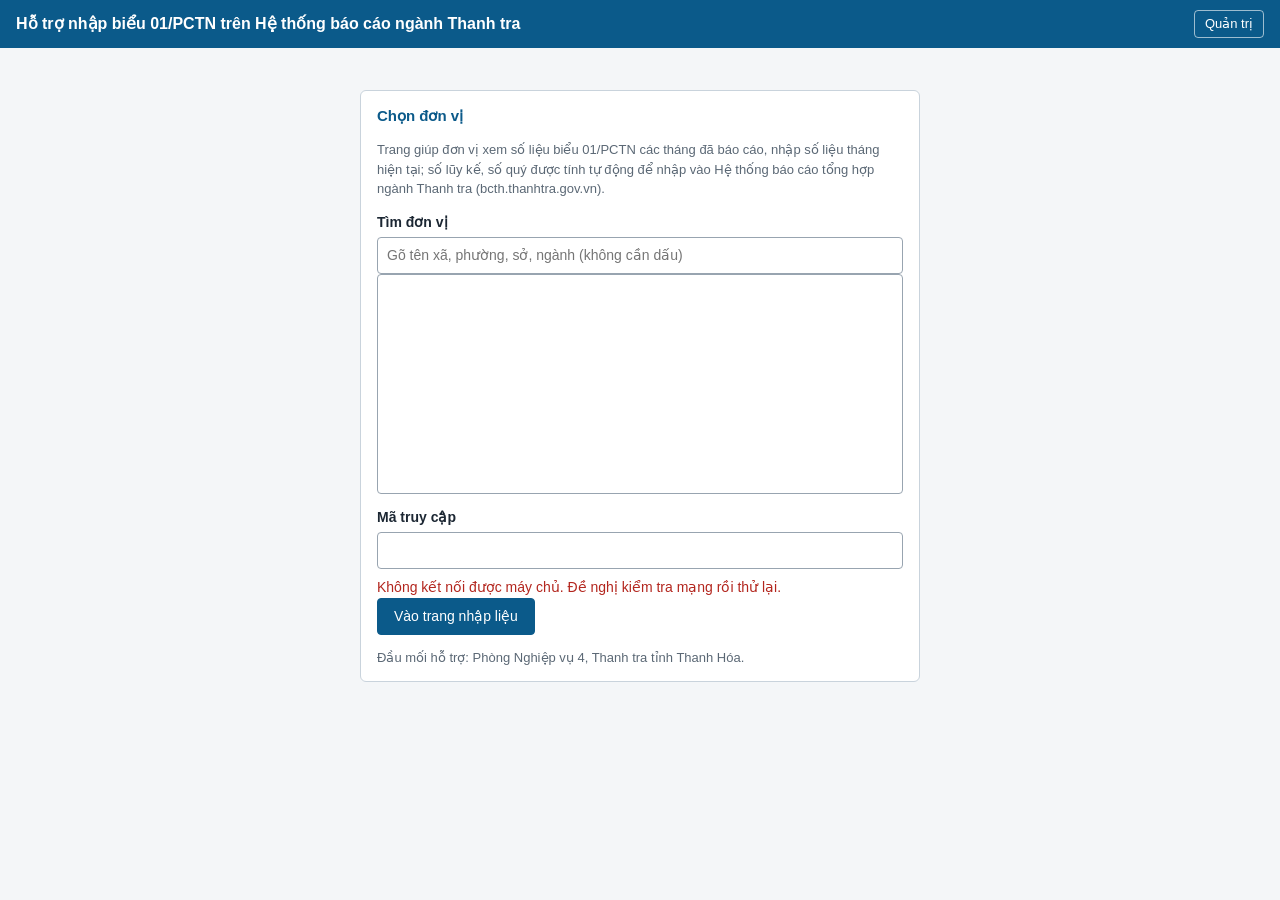
==== web/index.html @ 33c1fc50 "Xuất bản trang web 20/11/2026 21:40" ====
<!DOCTYPE html>
<html lang="vi">
<head>
<meta charset="utf-8">
<meta name="viewport" content="width=device-width, initial-scale=1">
<title>Hỗ trợ nhập biểu 01/PCTN – Thanh Hóa</title>
<link rel="stylesheet" href="assets/app.css">
</head>
<body>
<header class="dau">
  <h1>Hỗ trợ nhập biểu 01/PCTN trên Hệ thống báo cáo ngành Thanh tra</h1>
  <span class="dv" id="tenDV"></span>
  <button class="lk" id="nutThoat" hidden>Thoát</button>
  <a href="quan-tri.html" id="lkQT">Quản trị</a>
</header>
<main>
  <!-- Đăng nhập -->
  <section id="pDangNhap" class="the hep">
    <h2>Chọn đơn vị</h2>
    <p class="mo">Trang giúp đơn vị xem số liệu biểu 01/PCTN các tháng đã báo cáo, nhập số liệu tháng hiện tại; số lũy kế, số quý được tính tự động để nhập vào Hệ thống báo cáo tổng hợp ngành Thanh tra (bcth.thanhtra.gov.vn).</p>
    <label for="oTim">Tìm đơn vị</label>
    <input type="text" id="oTim" placeholder="Gõ tên xã, phường, sở, ngành (không cần dấu)" autocomplete="off">
    <select id="oDV" size="9" aria-label="Danh sách đơn vị"></select>
    <label for="oMa">Mã truy cập</label>
    <input type="password" id="oMa" autocomplete="off" inputmode="numeric">
    <div class="loi" id="loiDN"></div>
    <button class="nut" id="nutVao">Vào trang nhập liệu</button>
    <p class="mo" style="margin-bottom:0">Đầu mối hỗ trợ: Phòng Nghiệp vụ 4, Thanh tra tỉnh Thanh Hóa.</p>
  </section>

  <!-- Nhập liệu -->
  <section id="pNhap" hidden>
    <div class="the">
      <h2 id="tdKy"></h2>
      <div id="moTaKy"></div>
      <div id="hopCanhBao"></div>
    </div>
    <div class="thanh">
      <button class="nut" id="nutLuu">Lưu</button>
      <label>Người nhập <input type="text" id="oNguoi" maxlength="80" placeholder="Họ tên (không bắt buộc)"></label>
      <label><input type="checkbox" id="ckLS" checked> Hiện số các tháng trước</label>
      <span id="nutXuat"></span>
      <span class="trang-thai" id="trangThai"></span>
    </div>
    <div class="khung-bang" id="khungBang"><table class="bieu" id="bang"></table></div>
    <div class="the" style="margin-top:12px">
      <h2>Kết quả kiểm tra logic</h2>
      <div id="ketQuaKT" class="mo">Chưa có số liệu để kiểm tra.</div>
    </div>
    <div class="the">
      <h2>Cách dùng</h2>
      <ol style="margin:0;padding-left:20px">
        <li>Nhập số phát sinh <b>trong tháng</b> vào cột màu vàng; bấm <b>Lưu</b> (có thể nhập làm nhiều lần, lần sau đăng nhập sẽ thấy số đã lưu).</li>
        <li>Cột màu xanh là số lũy kế (và số quý, 6 tháng, 9 tháng, năm ở tháng cuối quý) do trang tự tính từ số đã gửi trên bcth cộng với số tháng này.</li>
        <li>Trên bcth, lập từng báo cáo biểu 01/PCTN của kỳ và nhập theo đúng cột tương ứng; hoặc bấm <b>Tải tệp</b> rồi dùng nút <b>Import số liệu</b> của bcth để nạp tệp.</li>
        <li>Số các tháng trước lấy từ báo cáo đơn vị đã gửi trên bcth. Nếu số đó chưa đúng, đề nghị điều chỉnh trên bcth; trang sẽ cập nhật ở lần đồng bộ sau.</li>
      </ol>
    </div>
  </section>
</main>
<script src="assets/config.js"></script>
<script src="../gas/01_ChiTieu.js"></script>
<script src="../gas/02_TinhToan.js"></script>
<script src="../gas/03_QuyTac.js"></script>
<script src="assets/common.js"></script>
<script src="assets/xlsx.js"></script>
<script src="assets/app.js"></script>
</body>
</html>
---- web/assets/app.css ----
:root { --xanh: #0b5a8a; --xanh-nhat: #e8f1f8; --vien: #c9d3dc; --chu: #1c2733; --mo: #5b6875; --do: #b3261e; --cam: #9a5b00; --nen: #f4f6f8; --luc: #0b6b4f; }
* { box-sizing: border-box; }
html, body { margin: 0; }
body { font: 14px/1.5 Arial, "Helvetica Neue", sans-serif; color: var(--chu); background: var(--nen); }
header.dau { background: var(--xanh); color: #fff; padding: 10px 16px; display: flex; flex-wrap: wrap; gap: 6px 16px; align-items: center; }
header.dau h1 { font-size: 16px; margin: 0; flex: 1 1 320px; font-weight: bold; }
header.dau .dv { font-size: 13px; opacity: .95; }
header.dau a, header.dau button.lk { color: #fff; background: none; border: 1px solid rgba(255,255,255,.6); border-radius: 4px; padding: 3px 10px; font: inherit; font-size: 13px; cursor: pointer; text-decoration: none; }
main { max-width: 1500px; margin: 0 auto; padding: 14px 16px 60px; }
.the { background: #fff; border: 1px solid var(--vien); border-radius: 6px; padding: 14px 16px; margin-bottom: 12px; }
.the h2 { font-size: 15px; margin: 0 0 8px; color: var(--xanh); }
.hep { max-width: 560px; margin: 28px auto; }
label { display: block; font-weight: bold; margin: 10px 0 4px; }
input[type=text], input[type=password], input[type=month], select { font: inherit; padding: 7px 9px; border: 1px solid #98a4b0; border-radius: 4px; width: 100%; background: #fff; color: var(--chu); }
select[size] { padding: 2px; height: 220px; }
button.nut { font: inherit; padding: 7px 16px; border-radius: 4px; border: 1px solid var(--xanh); background: var(--xanh); color: #fff; cursor: pointer; }
button.nut.phu { background: #fff; color: var(--xanh); }
button.nut:disabled { opacity: .55; cursor: default; }
.loi { color: var(--do); margin-top: 8px; min-height: 20px; }
.mo { color: var(--mo); font-size: 13px; }
.canh-bao { border-left: 4px solid #d98b00; background: #fff8e6; padding: 8px 12px; margin: 8px 0 0; border-radius: 0 4px 4px 0; }
.canh-bao ul { margin: 4px 0 0; padding-left: 20px; }
.thanh { display: flex; flex-wrap: wrap; gap: 8px 12px; align-items: center; position: sticky; top: 0; z-index: 5; background: #fff; border: 1px solid var(--vien); border-radius: 6px; padding: 8px 12px; margin-bottom: 8px; }
.thanh .trang-thai { margin-left: auto; font-size: 13px; color: var(--mo); }
.thanh .trang-thai.chua { color: var(--cam); font-weight: bold; }
.thanh label { display: inline-flex; gap: 5px; align-items: center; margin: 0; font-weight: normal; }
.thanh input[type=text] { width: 190px; padding: 5px 8px; }
.khung-bang { overflow-x: auto; background: #fff; border: 1px solid var(--vien); border-radius: 6px; }
table.bieu { border-collapse: collapse; width: 100%; font-size: 13px; }
table.bieu th, table.bieu td { border: 1px solid #d5dce3; padding: 4px 7px; vertical-align: top; }
table.bieu thead th { background: var(--xanh-nhat); position: sticky; top: 0; text-align: center; font-size: 12.5px; z-index: 2; }
table.bieu thead th small { display: block; font-weight: normal; color: var(--mo); }
table.bieu td.so, table.bieu th.so { text-align: right; white-space: nowrap; font-variant-numeric: tabular-nums; }
table.bieu td.stt { text-align: center; white-space: nowrap; color: var(--mo); }
table.bieu td.dvt { white-space: nowrap; color: var(--mo); }
table.bieu tr.nhom td { background: #f1f4f7; font-weight: bold; }
table.bieu td.ls { color: var(--mo); background: #fafbfc; }
table.bieu td.goc { background: #f3f6fa; }
table.bieu td.tinh { background: #eef7f2; font-weight: bold; }
table.bieu td.nhap { padding: 2px 3px; background: #fffdf2; min-width: 96px; }
table.bieu td.nhap input { width: 100%; text-align: right; font: inherit; padding: 4px 6px; border: 1px solid #98a4b0; border-radius: 3px; }
table.bieu td.nhap input.sai { border-color: var(--do); background: #fdeceb; }
table.bieu tr.co-loi td.ten { box-shadow: inset 3px 0 0 var(--do); }
table.bieu tr.co-xem td.ten { box-shadow: inset 3px 0 0 #d98b00; }
table.bieu .ghi { display: block; font-size: 12px; margin-top: 2px; }
table.bieu .ghi.SAI { color: var(--do); } table.bieu .ghi.XEM, table.bieu .ghi.GOC { color: var(--cam); }
.an-ls .ls { display: none; }
.nhan { display: inline-block; font-size: 11.5px; padding: 0 6px; border-radius: 9px; border: 1px solid currentColor; margin-right: 4px; }
.nhan.SAI { color: var(--do); } .nhan.XEM { color: var(--cam); }
ul.kt { margin: 4px 0; padding-left: 20px; } ul.kt li { margin: 2px 0; }
table.don { border-collapse: collapse; } table.don th, table.don td { border: 1px solid #d5dce3; padding: 4px 10px; text-align: center; } table.don th { background: var(--xanh-nhat); }
textarea.ma { width: 100%; height: 86px; font: 12px/1.4 Consolas, monospace; }
a.dau-trang { display: inline-block; padding: 6px 14px; background: var(--luc); color: #fff; border-radius: 4px; text-decoration: none; font-weight: bold; cursor: grab; }
@media (max-width: 700px) { main { padding: 10px 8px 60px; } table.bieu { font-size: 12px; } .thanh { position: static; } }
@media print { .thanh, header.dau a, header.dau button { display: none; } body { background: #fff; } }
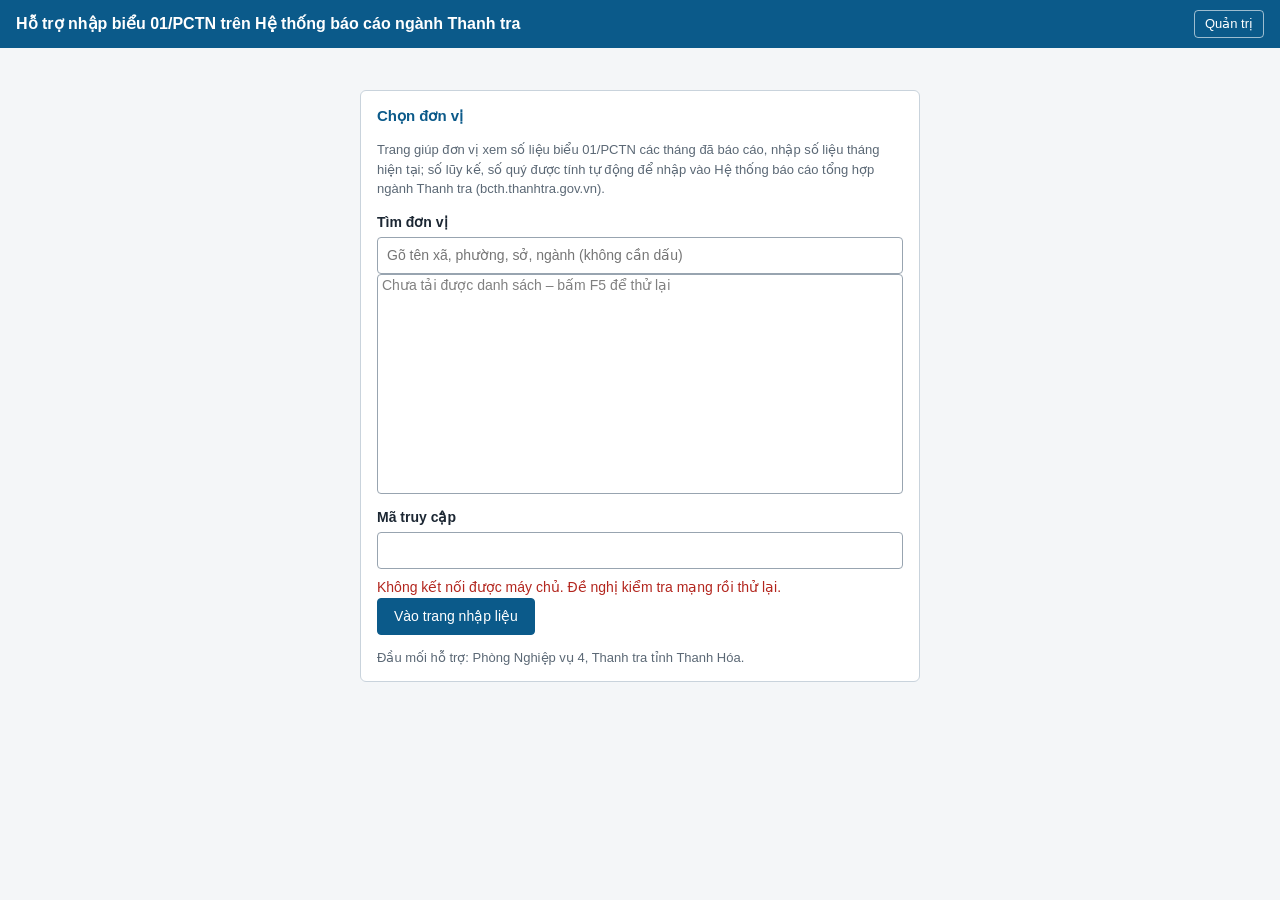
==== commit 91a750ba: "Xuất bản trang web 20/11/2026 21:54" ====
--- a/web/index.html
+++ b/web/index.html
@@ -4,7 +4,7 @@
 <meta charset="utf-8">
 <meta name="viewport" content="width=device-width, initial-scale=1">
 <title>Hỗ trợ nhập biểu 01/PCTN – Thanh Hóa</title>
-<link rel="stylesheet" href="assets/app.css">
+<link rel="stylesheet" href="assets/app.css?v=20261120215422">
 </head>
 <body>
 <header class="dau">
@@ -20,7 +20,7 @@
     <p class="mo">Trang giúp đơn vị xem số liệu biểu 01/PCTN các tháng đã báo cáo, nhập số liệu tháng hiện tại; số lũy kế, số quý được tính tự động để nhập vào Hệ thống báo cáo tổng hợp ngành Thanh tra (bcth.thanhtra.gov.vn).</p>
     <label for="oTim">Tìm đơn vị</label>
     <input type="text" id="oTim" placeholder="Gõ tên xã, phường, sở, ngành (không cần dấu)" autocomplete="off">
-    <select id="oDV" size="9" aria-label="Danh sách đơn vị"></select>
+    <select id="oDV" size="9" aria-label="Danh sách đơn vị"><option disabled>Đang tải danh sách đơn vị…</option></select>
     <label for="oMa">Mã truy cập</label>
     <input type="password" id="oMa" autocomplete="off" inputmode="numeric">
     <div class="loi" id="loiDN"></div>
@@ -37,7 +37,6 @@
     </div>
     <div class="thanh">
       <button class="nut" id="nutLuu">Lưu</button>
-      <label>Người nhập <input type="text" id="oNguoi" maxlength="80" placeholder="Họ tên (không bắt buộc)"></label>
       <label><input type="checkbox" id="ckLS" checked> Hiện số các tháng trước</label>
       <span id="nutXuat"></span>
       <span class="trang-thai" id="trangThai"></span>
@@ -58,12 +57,12 @@
     </div>
   </section>
 </main>
-<script src="assets/config.js"></script>
-<script src="../gas/01_ChiTieu.js"></script>
-<script src="../gas/02_TinhToan.js"></script>
-<script src="../gas/03_QuyTac.js"></script>
-<script src="assets/common.js"></script>
-<script src="assets/xlsx.js"></script>
-<script src="assets/app.js"></script>
+<script src="assets/config.js?v=20261120215422"></script>
+<script src="../gas/01_ChiTieu.js?v=20261120215422"></script>
+<script src="../gas/02_TinhToan.js?v=20261120215422"></script>
+<script src="../gas/03_QuyTac.js?v=20261120215422"></script>
+<script src="assets/common.js?v=20261120215422"></script>
+<script src="assets/xlsx.js?v=20261120215422"></script>
+<script src="assets/app.js?v=20261120215422"></script>
 </body>
 </html>
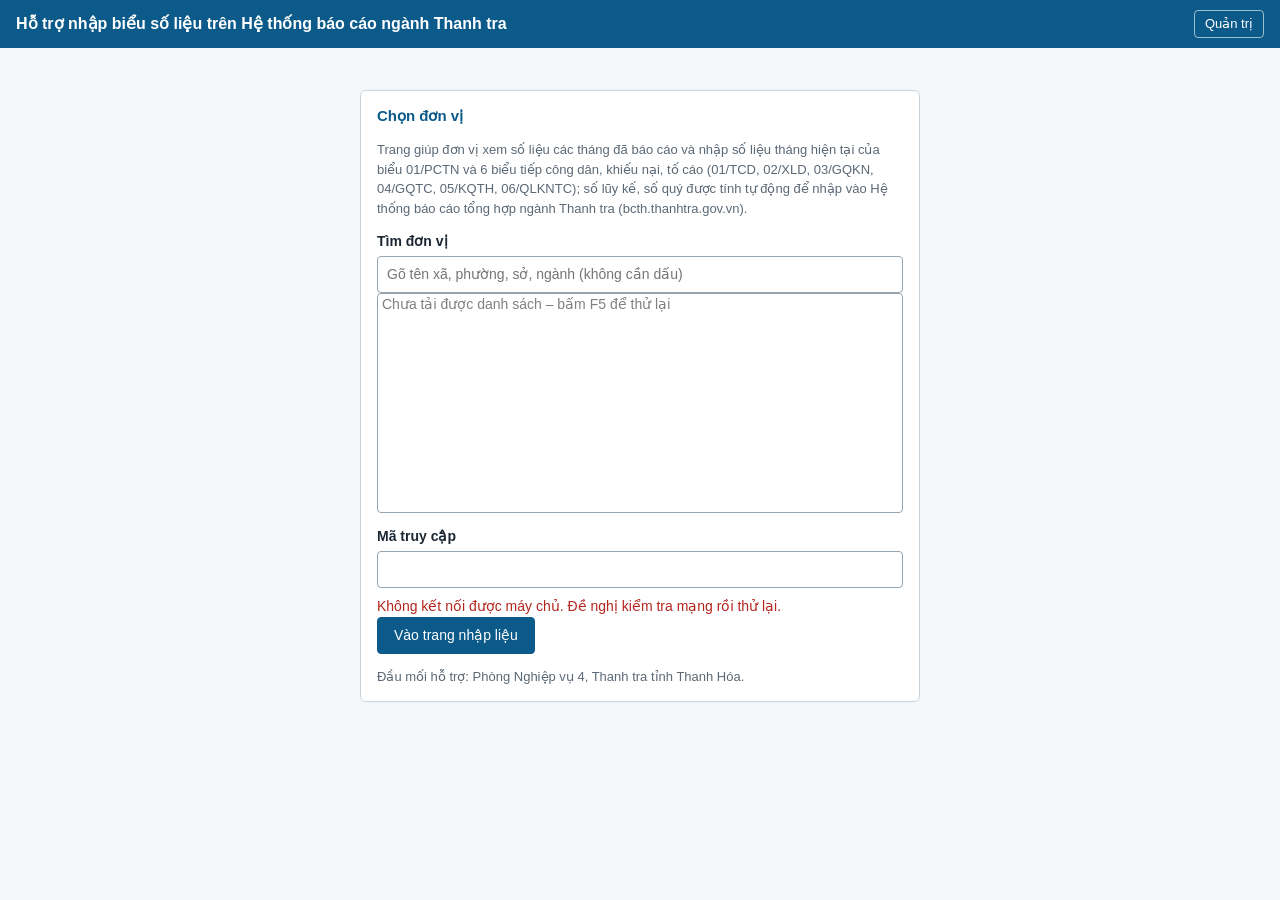
==== commit 04e6e5f5: "Xuất bản trang web 20/11/2026 22:30" ====
--- a/web/index.html
+++ b/web/index.html
@@ -3,12 +3,12 @@
 <head>
 <meta charset="utf-8">
 <meta name="viewport" content="width=device-width, initial-scale=1">
-<title>Hỗ trợ nhập biểu 01/PCTN – Thanh Hóa</title>
-<link rel="stylesheet" href="assets/app.css?v=20261120215422">
+<title>Hỗ trợ nhập biểu báo cáo – Thanh Hóa</title>
+<link rel="stylesheet" href="assets/app.css?v=20261120223037">
 </head>
 <body>
 <header class="dau">
-  <h1>Hỗ trợ nhập biểu 01/PCTN trên Hệ thống báo cáo ngành Thanh tra</h1>
+  <h1>Hỗ trợ nhập biểu số liệu trên Hệ thống báo cáo ngành Thanh tra</h1>
   <span class="dv" id="tenDV"></span>
   <button class="lk" id="nutThoat" hidden>Thoát</button>
   <a href="quan-tri.html" id="lkQT">Quản trị</a>
@@ -17,7 +17,7 @@
   <!-- Đăng nhập -->
   <section id="pDangNhap" class="the hep">
     <h2>Chọn đơn vị</h2>
-    <p class="mo">Trang giúp đơn vị xem số liệu biểu 01/PCTN các tháng đã báo cáo, nhập số liệu tháng hiện tại; số lũy kế, số quý được tính tự động để nhập vào Hệ thống báo cáo tổng hợp ngành Thanh tra (bcth.thanhtra.gov.vn).</p>
+    <p class="mo">Trang giúp đơn vị xem số liệu các tháng đã báo cáo và nhập số liệu tháng hiện tại của biểu 01/PCTN và 6 biểu tiếp công dân, khiếu nại, tố cáo (01/TCD, 02/XLD, 03/GQKN, 04/GQTC, 05/KQTH, 06/QLKNTC); số lũy kế, số quý được tính tự động để nhập vào Hệ thống báo cáo tổng hợp ngành Thanh tra (bcth.thanhtra.gov.vn).</p>
     <label for="oTim">Tìm đơn vị</label>
     <input type="text" id="oTim" placeholder="Gõ tên xã, phường, sở, ngành (không cần dấu)" autocomplete="off">
     <select id="oDV" size="9" aria-label="Danh sách đơn vị"><option disabled>Đang tải danh sách đơn vị…</option></select>
@@ -35,34 +35,43 @@
       <div id="moTaKy"></div>
       <div id="hopCanhBao"></div>
     </div>
+    <div class="tabs" id="tabBieu" role="tablist"></div>
     <div class="thanh">
       <button class="nut" id="nutLuu">Lưu</button>
       <label><input type="checkbox" id="ckLS" checked> Hiện số các tháng trước</label>
       <span id="nutXuat"></span>
       <span class="trang-thai" id="trangThai"></span>
     </div>
+    <div class="the bieu-dau"><b id="tenBieu"></b> <span id="moTaBieu" class="mo"></span><div id="canhBaoBieu"></div></div>
     <div class="khung-bang" id="khungBang"><table class="bieu" id="bang"></table></div>
+    <div class="thanh-phu" id="thanhPhu">
+      <button class="nut phu nho" id="nutDien0">Điền 0 vào ô trống của biểu này</button>
+      <button class="nut phu nho" id="nutXoaBieu">Xóa số tháng này của biểu này</button>
+    </div>
+    <div class="the" id="hopGhiChu" hidden><h2>Ghi chú cách tính của biểu</h2><ul class="kt" id="ghiChuBieu"></ul></div>
     <div class="the" style="margin-top:12px">
-      <h2>Kết quả kiểm tra logic</h2>
+      <h2>Kết quả kiểm tra logic (các biểu đã nhập)</h2>
       <div id="ketQuaKT" class="mo">Chưa có số liệu để kiểm tra.</div>
     </div>
     <div class="the">
       <h2>Cách dùng</h2>
       <ol style="margin:0;padding-left:20px">
-        <li>Nhập số phát sinh <b>trong tháng</b> vào cột màu vàng; bấm <b>Lưu</b> (có thể nhập làm nhiều lần, lần sau đăng nhập sẽ thấy số đã lưu).</li>
-        <li>Cột màu xanh là số lũy kế (và số quý, 6 tháng, 9 tháng, năm ở tháng cuối quý) do trang tự tính từ số đã gửi trên bcth cộng với số tháng này.</li>
-        <li>Trên bcth, lập từng báo cáo biểu 01/PCTN của kỳ và nhập theo đúng cột tương ứng; hoặc bấm <b>Tải tệp</b> rồi dùng nút <b>Import số liệu</b> của bcth để nạp tệp.</li>
+        <li>Chọn biểu ở hàng thẻ phía trên. Nhập số phát sinh <b>trong tháng</b> vào các ô màu vàng; bấm <b>Lưu</b> (có thể nhập làm nhiều lần, lần sau đăng nhập sẽ thấy số đã lưu).</li>
+        <li>Ô màu xanh là số do trang tự tính: cột tổng theo công thức của biểu, số lũy kế (và số quý, 6 tháng, 9 tháng, năm ở tháng cuối quý) tính từ số đã gửi trên bcth cộng với số tháng này.</li>
+        <li>Trên bcth, lập từng báo cáo của kỳ và nhập theo đúng dòng/cột tương ứng; hoặc bấm <b>Tải tệp</b> rồi dùng nút <b>Import số liệu</b> của bcth để nạp tệp.</li>
         <li>Số các tháng trước lấy từ báo cáo đơn vị đã gửi trên bcth. Nếu số đó chưa đúng, đề nghị điều chỉnh trên bcth; trang sẽ cập nhật ở lần đồng bộ sau.</li>
       </ol>
     </div>
   </section>
 </main>
-<script src="assets/config.js?v=20261120215422"></script>
-<script src="../gas/01_ChiTieu.js?v=20261120215422"></script>
-<script src="../gas/02_TinhToan.js?v=20261120215422"></script>
-<script src="../gas/03_QuyTac.js?v=20261120215422"></script>
-<script src="assets/common.js?v=20261120215422"></script>
-<script src="assets/xlsx.js?v=20261120215422"></script>
-<script src="assets/app.js?v=20261120215422"></script>
+<script src="assets/config.js?v=20261120223037"></script>
+<script src="../gas/01_ChiTieu.js?v=20261120223037"></script>
+<script src="../gas/02_TinhToan.js?v=20261120223037"></script>
+<script src="../gas/03_QuyTac.js?v=20261120223037"></script>
+<script src="../gas/04_DanhMucKNTC.js?v=20261120223037"></script>
+<script src="../gas/05_Bieu.js?v=20261120223037"></script>
+<script src="assets/common.js?v=20261120223037"></script>
+<script src="assets/xlsx.js?v=20261120223037"></script>
+<script src="assets/app.js?v=20261120223037"></script>
 </body>
 </html>
--- a/web/assets/app.css
+++ b/web/assets/app.css
@@ -53,3 +53,30 @@
 a.dau-trang { display: inline-block; padding: 6px 14px; background: var(--luc); color: #fff; border-radius: 4px; text-decoration: none; font-weight: bold; cursor: grab; }
 @media (max-width: 700px) { main { padding: 10px 8px 60px; } table.bieu { font-size: 12px; } .thanh { position: static; } }
 @media print { .thanh, header.dau a, header.dau button { display: none; } body { background: #fff; } }
+
+/* Thẻ chọn biểu và bảng ngang (6 biểu tiếp công dân, khiếu nại, tố cáo) */
+.tabs { display: flex; flex-wrap: wrap; gap: 4px; margin: 0 0 8px; }
+.tabs button { font: inherit; padding: 7px 14px; border: 1px solid var(--vien); border-bottom-width: 3px; background: #fff; color: var(--chu); border-radius: 6px 6px 0 0; cursor: pointer; }
+.tabs button.chon { border-color: var(--xanh); background: var(--xanh); color: #fff; font-weight: bold; }
+.tabs button .dem { display: inline-block; min-width: 18px; padding: 0 5px; margin-left: 6px; border-radius: 9px; font-size: 11.5px; background: var(--do); color: #fff; }
+.tabs button .co { display: inline-block; width: 7px; height: 7px; margin-left: 6px; border-radius: 50%; background: var(--luc); vertical-align: middle; }
+.tabs button.chon .co { background: #fff; }
+.bieu-dau { padding: 8px 12px; margin-bottom: 8px; }
+.thanh-phu { margin: 8px 0 12px; display: flex; gap: 8px; flex-wrap: wrap; }
+button.nut.nho { padding: 4px 10px; font-size: 13px; }
+table.ngang th, table.ngang td { text-align: center; vertical-align: middle; }
+table.ngang thead th { position: static; font-weight: bold; min-width: 76px; }
+table.ngang thead tr.ms th { font-weight: normal; background: #f3f6fa; font-size: 12px; }
+table.ngang thead tr.ms th small { color: var(--xanh); }
+table.ngang th.ky, table.ngang td.ky { position: sticky; left: 0; z-index: 3; background: #fff; text-align: left; min-width: 150px; max-width: 190px; white-space: normal; box-shadow: inset -1px 0 0 #b8c3cd; }
+table.ngang thead th.ky { background: var(--xanh-nhat); }
+table.ngang td.ky small { display: block; color: var(--mo); font-weight: normal; }
+table.ngang td.so { text-align: right; }
+table.ngang tr.h-nhap td.ky { background: #fffdf2; font-weight: bold; }
+table.ngang tr.h-tinh td.ky { background: #eef7f2; font-weight: bold; }
+table.ngang td.nhap { min-width: 70px; }
+table.ngang td.nhap input { padding: 4px 4px; }
+table.ngang td.nhap input.tay { background: #f3fbf6; border-style: dashed; }
+table.bieu td.o-sai { box-shadow: inset 0 -3px 0 var(--do); }
+table.bieu td.o-xem { box-shadow: inset 0 -3px 0 #d98b00; }
+table.bieu td.goc.ngo { color: var(--cam); font-weight: bold; }
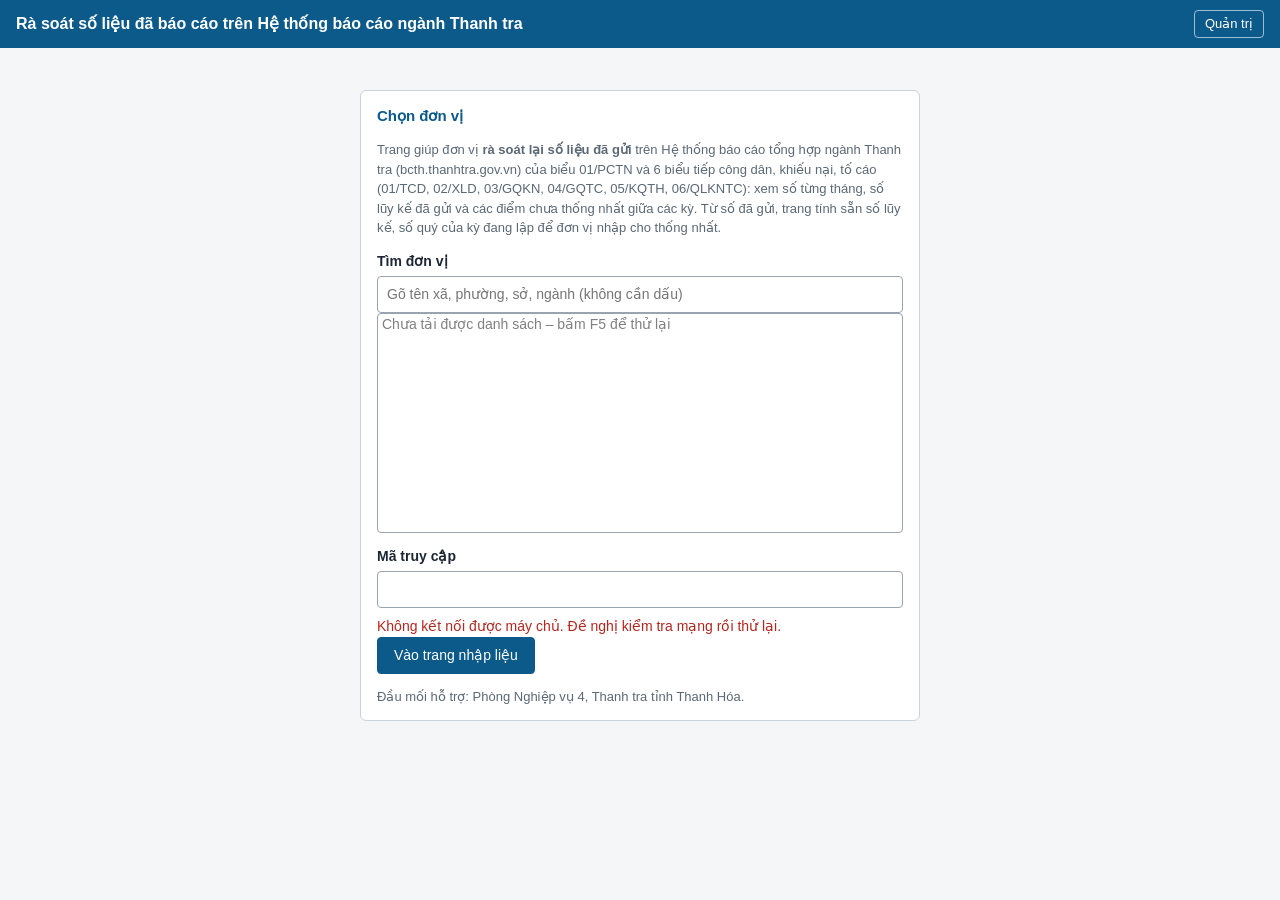
==== commit 6e8e56d5: "Xuất bản trang web 21/11/2026 09:53" ====
--- a/web/index.html
+++ b/web/index.html
@@ -3,12 +3,12 @@
 <head>
 <meta charset="utf-8">
 <meta name="viewport" content="width=device-width, initial-scale=1">
-<title>Hỗ trợ nhập biểu báo cáo – Thanh Hóa</title>
-<link rel="stylesheet" href="assets/app.css?v=20261120223037">
+<title>Rà soát số liệu báo cáo trên bcth – Thanh Hóa</title>
+<link rel="stylesheet" href="assets/app.css?v=20261121095342">
 </head>
 <body>
 <header class="dau">
-  <h1>Hỗ trợ nhập biểu số liệu trên Hệ thống báo cáo ngành Thanh tra</h1>
+  <h1>Rà soát số liệu đã báo cáo trên Hệ thống báo cáo ngành Thanh tra</h1>
   <span class="dv" id="tenDV"></span>
   <button class="lk" id="nutThoat" hidden>Thoát</button>
   <a href="quan-tri.html" id="lkQT">Quản trị</a>
@@ -17,7 +17,7 @@
   <!-- Đăng nhập -->
   <section id="pDangNhap" class="the hep">
     <h2>Chọn đơn vị</h2>
-    <p class="mo">Trang giúp đơn vị xem số liệu các tháng đã báo cáo và nhập số liệu tháng hiện tại của biểu 01/PCTN và 6 biểu tiếp công dân, khiếu nại, tố cáo (01/TCD, 02/XLD, 03/GQKN, 04/GQTC, 05/KQTH, 06/QLKNTC); số lũy kế, số quý được tính tự động để nhập vào Hệ thống báo cáo tổng hợp ngành Thanh tra (bcth.thanhtra.gov.vn).</p>
+    <p class="mo">Trang giúp đơn vị <b>rà soát lại số liệu đã gửi</b> trên Hệ thống báo cáo tổng hợp ngành Thanh tra (bcth.thanhtra.gov.vn) của biểu 01/PCTN và 6 biểu tiếp công dân, khiếu nại, tố cáo (01/TCD, 02/XLD, 03/GQKN, 04/GQTC, 05/KQTH, 06/QLKNTC): xem số từng tháng, số lũy kế đã gửi và các điểm chưa thống nhất giữa các kỳ. Từ số đã gửi, trang tính sẵn số lũy kế, số quý của kỳ đang lập để đơn vị nhập cho thống nhất.</p>
     <label for="oTim">Tìm đơn vị</label>
     <input type="text" id="oTim" placeholder="Gõ tên xã, phường, sở, ngành (không cần dấu)" autocomplete="off">
     <select id="oDV" size="9" aria-label="Danh sách đơn vị"><option disabled>Đang tải danh sách đơn vị…</option></select>
@@ -36,13 +36,15 @@
       <div id="hopCanhBao"></div>
     </div>
     <div class="tabs" id="tabBieu" role="tablist"></div>
+    <div class="the bieu-dau"><b id="tenBieu"></b> <span id="moTaBieu" class="mo"></span><div id="canhBaoBieu"></div></div>
+    <div class="the" id="hopRaSoat"><h2>1. Rà soát số liệu đã gửi trên bcth</h2><div id="raSoatDaGui" class="mo"></div></div>
+    <h2 class="muc">2. Số liệu đã gửi và số của kỳ đang lập</h2>
     <div class="thanh">
       <button class="nut" id="nutLuu">Lưu</button>
       <label><input type="checkbox" id="ckLS" checked> Hiện số các tháng trước</label>
       <span id="nutXuat"></span>
       <span class="trang-thai" id="trangThai"></span>
     </div>
-    <div class="the bieu-dau"><b id="tenBieu"></b> <span id="moTaBieu" class="mo"></span><div id="canhBaoBieu"></div></div>
     <div class="khung-bang" id="khungBang"><table class="bieu" id="bang"></table></div>
     <div class="thanh-phu" id="thanhPhu">
       <button class="nut phu nho" id="nutDien0">Điền 0 vào ô trống của biểu này</button>
@@ -50,28 +52,29 @@
     </div>
     <div class="the" id="hopGhiChu" hidden><h2>Ghi chú cách tính của biểu</h2><ul class="kt" id="ghiChuBieu"></ul></div>
     <div class="the" style="margin-top:12px">
-      <h2>Kết quả kiểm tra logic (các biểu đã nhập)</h2>
+      <h2>3. Kiểm tra số của kỳ đang lập (các biểu đã nhập)</h2>
       <div id="ketQuaKT" class="mo">Chưa có số liệu để kiểm tra.</div>
     </div>
     <div class="the">
-      <h2>Cách dùng</h2>
+      <h2>Hướng dẫn</h2>
       <ol style="margin:0;padding-left:20px">
-        <li>Chọn biểu ở hàng thẻ phía trên. Nhập số phát sinh <b>trong tháng</b> vào các ô màu vàng; bấm <b>Lưu</b> (có thể nhập làm nhiều lần, lần sau đăng nhập sẽ thấy số đã lưu).</li>
+        <li>Chọn biểu ở hàng thẻ phía trên. Mục 1 liệt kê các điểm chưa thống nhất trong số liệu đơn vị <b>đã gửi</b> trên bcth; mục 2 hiện số từng tháng và số lũy kế đã gửi để đơn vị đối chiếu với sổ sách.</li>
+        <li>Khi lập báo cáo kỳ mới: nhập số phát sinh <b>trong tháng</b> vào các ô màu vàng; bấm <b>Lưu</b> (có thể nhập làm nhiều lần, lần sau đăng nhập sẽ thấy số đã lưu).</li>
         <li>Ô màu xanh là số do trang tự tính: cột tổng theo công thức của biểu, số lũy kế (và số quý, 6 tháng, 9 tháng, năm ở tháng cuối quý) tính từ số đã gửi trên bcth cộng với số tháng này.</li>
         <li>Trên bcth, lập từng báo cáo của kỳ và nhập theo đúng dòng/cột tương ứng; hoặc bấm <b>Tải tệp</b> rồi dùng nút <b>Import số liệu</b> của bcth để nạp tệp.</li>
-        <li>Số các tháng trước lấy từ báo cáo đơn vị đã gửi trên bcth. Nếu số đó chưa đúng, đề nghị điều chỉnh trên bcth; trang sẽ cập nhật ở lần đồng bộ sau.</li>
+        <li>Số các tháng trước là số trong báo cáo đơn vị đã gửi trên bcth, do Thanh tra tỉnh cập nhật vào trang sau mỗi kỳ báo cáo.</li>
       </ol>
     </div>
   </section>
 </main>
-<script src="assets/config.js?v=20261120223037"></script>
-<script src="../gas/01_ChiTieu.js?v=20261120223037"></script>
-<script src="../gas/02_TinhToan.js?v=20261120223037"></script>
-<script src="../gas/03_QuyTac.js?v=20261120223037"></script>
-<script src="../gas/04_DanhMucKNTC.js?v=20261120223037"></script>
-<script src="../gas/05_Bieu.js?v=20261120223037"></script>
-<script src="assets/common.js?v=20261120223037"></script>
-<script src="assets/xlsx.js?v=20261120223037"></script>
-<script src="assets/app.js?v=20261120223037"></script>
+<script src="assets/config.js?v=20261121095342"></script>
+<script src="../gas/01_ChiTieu.js?v=20261121095342"></script>
+<script src="../gas/02_TinhToan.js?v=20261121095342"></script>
+<script src="../gas/03_QuyTac.js?v=20261121095342"></script>
+<script src="../gas/04_DanhMucKNTC.js?v=20261121095342"></script>
+<script src="../gas/05_Bieu.js?v=20261121095342"></script>
+<script src="assets/common.js?v=20261121095342"></script>
+<script src="assets/xlsx.js?v=20261121095342"></script>
+<script src="assets/app.js?v=20261121095342"></script>
 </body>
 </html>
--- a/web/assets/app.css
+++ b/web/assets/app.css
@@ -80,3 +80,8 @@
 table.bieu td.o-sai { box-shadow: inset 0 -3px 0 var(--do); }
 table.bieu td.o-xem { box-shadow: inset 0 -3px 0 #d98b00; }
 table.bieu td.goc.ngo { color: var(--cam); font-weight: bold; }
+
+/* Bố cục rà soát */
+h2.muc { font-size: 15px; margin: 14px 0 8px; color: var(--xanh); }
+#raSoatDaGui details { margin-top: 6px; color: var(--chu); }
+#raSoatDaGui summary { cursor: pointer; font-weight: bold; }
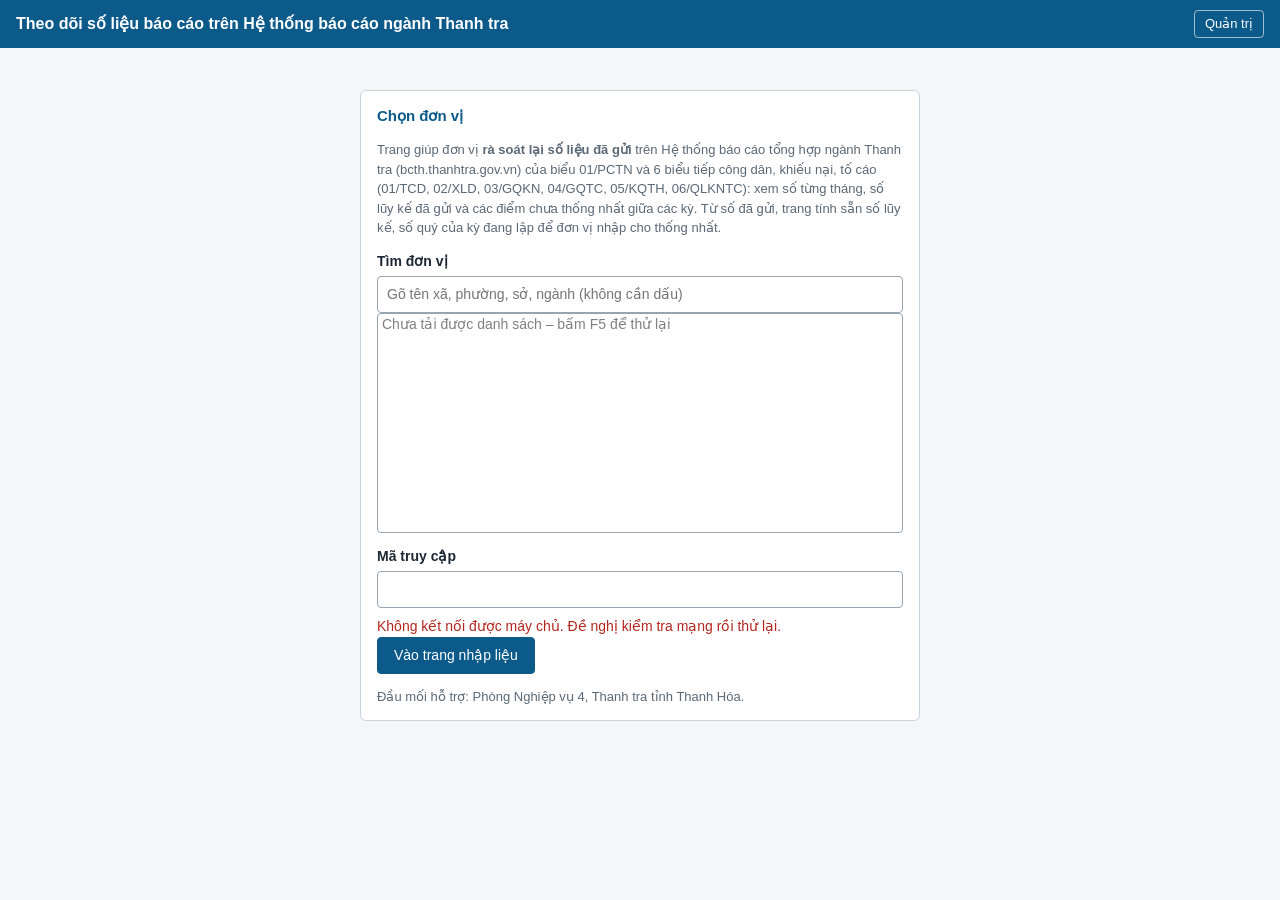
==== commit 8b58e4b6: "Xuất bản trang web 21/11/2026 10:51" ====
--- a/web/index.html
+++ b/web/index.html
@@ -3,12 +3,12 @@
 <head>
 <meta charset="utf-8">
 <meta name="viewport" content="width=device-width, initial-scale=1">
-<title>Rà soát số liệu báo cáo trên bcth – Thanh Hóa</title>
-<link rel="stylesheet" href="assets/app.css?v=20261121095342">
+<title>Theo dõi số liệu báo cáo trên bcth – Thanh Hóa</title>
+<link rel="stylesheet" href="assets/app.css?v=20261121105120">
 </head>
 <body>
 <header class="dau">
-  <h1>Rà soát số liệu đã báo cáo trên Hệ thống báo cáo ngành Thanh tra</h1>
+  <h1>Theo dõi số liệu báo cáo trên Hệ thống báo cáo ngành Thanh tra</h1>
   <span class="dv" id="tenDV"></span>
   <button class="lk" id="nutThoat" hidden>Thoát</button>
   <a href="quan-tri.html" id="lkQT">Quản trị</a>
@@ -67,14 +67,14 @@
     </div>
   </section>
 </main>
-<script src="assets/config.js?v=20261121095342"></script>
-<script src="../gas/01_ChiTieu.js?v=20261121095342"></script>
-<script src="../gas/02_TinhToan.js?v=20261121095342"></script>
-<script src="../gas/03_QuyTac.js?v=20261121095342"></script>
-<script src="../gas/04_DanhMucKNTC.js?v=20261121095342"></script>
-<script src="../gas/05_Bieu.js?v=20261121095342"></script>
-<script src="assets/common.js?v=20261121095342"></script>
-<script src="assets/xlsx.js?v=20261121095342"></script>
-<script src="assets/app.js?v=20261121095342"></script>
+<script src="assets/config.js?v=20261121105120"></script>
+<script src="../gas/01_ChiTieu.js?v=20261121105120"></script>
+<script src="../gas/02_TinhToan.js?v=20261121105120"></script>
+<script src="../gas/03_QuyTac.js?v=20261121105120"></script>
+<script src="../gas/04_DanhMucKNTC.js?v=20261121105120"></script>
+<script src="../gas/05_Bieu.js?v=20261121105120"></script>
+<script src="assets/common.js?v=20261121105120"></script>
+<script src="assets/xlsx.js?v=20261121105120"></script>
+<script src="assets/app.js?v=20261121105120"></script>
 </body>
 </html>
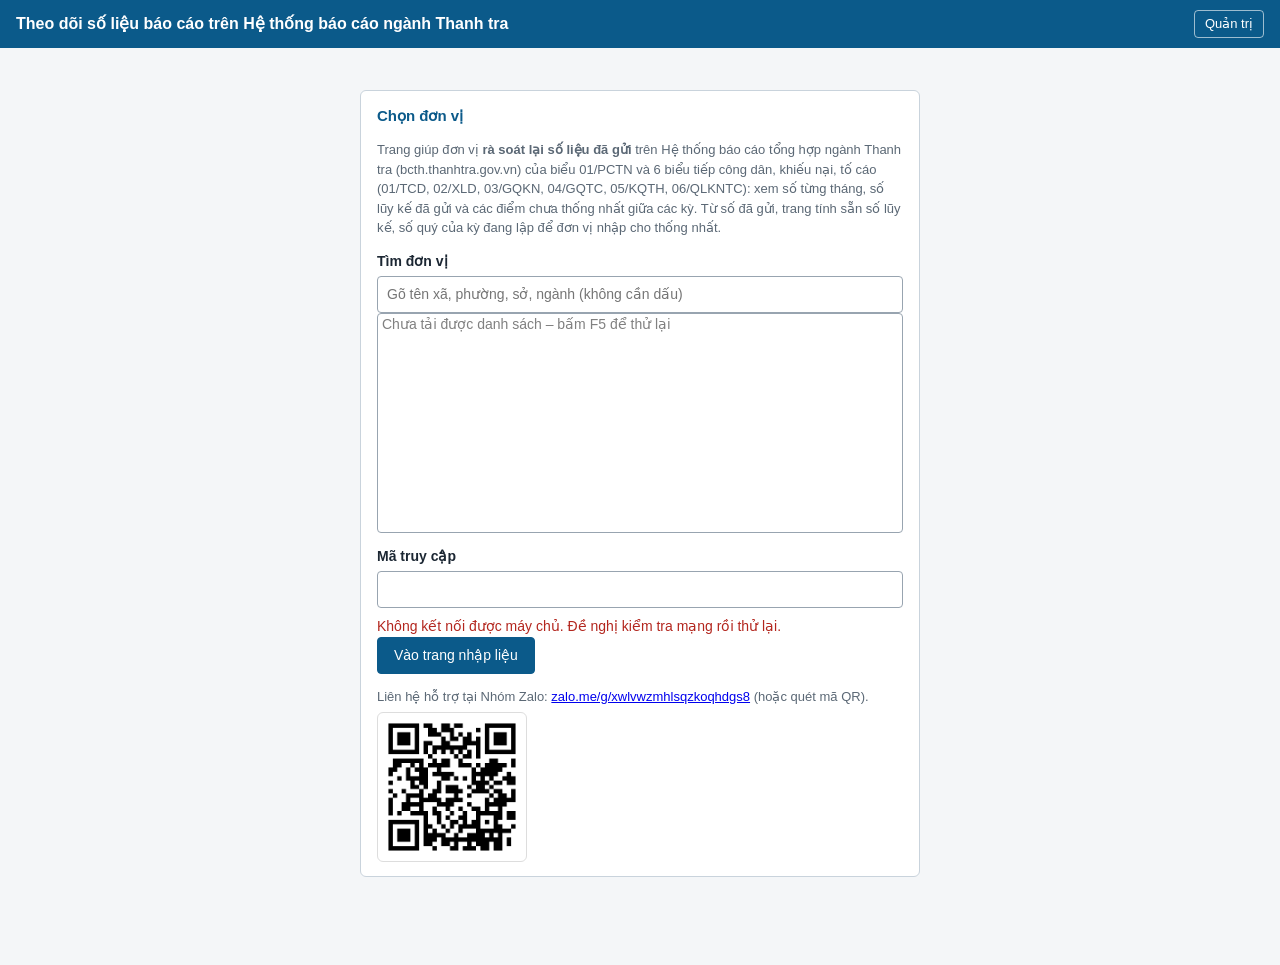
==== commit e724a5d8: "Xuất bản trang web 23/11/2026 16:34" ====
--- a/web/index.html
+++ b/web/index.html
@@ -4,7 +4,7 @@
 <meta charset="utf-8">
 <meta name="viewport" content="width=device-width, initial-scale=1">
 <title>Theo dõi số liệu báo cáo trên bcth – Thanh Hóa</title>
-<link rel="stylesheet" href="assets/app.css?v=20261121105120">
+<link rel="stylesheet" href="assets/app.css?v=20261123163402">
 </head>
 <body>
 <header class="dau">
@@ -25,7 +25,10 @@
     <input type="password" id="oMa" autocomplete="off" inputmode="numeric">
     <div class="loi" id="loiDN"></div>
     <button class="nut" id="nutVao">Vào trang nhập liệu</button>
-    <p class="mo" style="margin-bottom:0">Đầu mối hỗ trợ: Phòng Nghiệp vụ 4, Thanh tra tỉnh Thanh Hóa.</p>
+    <p class="mo" style="margin-bottom:6px">Liên hệ hỗ trợ tại Nhóm Zalo: <a href="https://zalo.me/g/xwlvwzmhlsqzkoqhdgs8" target="_blank" rel="noopener">zalo.me/g/xwlvwzmhlsqzkoqhdgs8</a> (hoặc quét mã QR).</p>
+    <a href="https://zalo.me/g/xwlvwzmhlsqzkoqhdgs8" target="_blank" rel="noopener" title="Nhóm Zalo hỗ trợ nhập liệu">
+      <img src="assets/zalo-qr.png" alt="Mã QR Nhóm Zalo hỗ trợ nhập liệu" width="150" height="150" style="display:block;background:#fff;padding:10px;border:1px solid #ddd;border-radius:6px">
+    </a>
   </section>
 
   <!-- Nhập liệu -->
@@ -67,14 +70,14 @@
     </div>
   </section>
 </main>
-<script src="assets/config.js?v=20261121105120"></script>
-<script src="../gas/01_ChiTieu.js?v=20261121105120"></script>
-<script src="../gas/02_TinhToan.js?v=20261121105120"></script>
-<script src="../gas/03_QuyTac.js?v=20261121105120"></script>
-<script src="../gas/04_DanhMucKNTC.js?v=20261121105120"></script>
-<script src="../gas/05_Bieu.js?v=20261121105120"></script>
-<script src="assets/common.js?v=20261121105120"></script>
-<script src="assets/xlsx.js?v=20261121105120"></script>
-<script src="assets/app.js?v=20261121105120"></script>
+<script src="assets/config.js?v=20261123163402"></script>
+<script src="../gas/01_ChiTieu.js?v=20261123163402"></script>
+<script src="../gas/02_TinhToan.js?v=20261123163402"></script>
+<script src="../gas/03_QuyTac.js?v=20261123163402"></script>
+<script src="../gas/04_DanhMucKNTC.js?v=20261123163402"></script>
+<script src="../gas/05_Bieu.js?v=20261123163402"></script>
+<script src="assets/common.js?v=20261123163402"></script>
+<script src="assets/xlsx.js?v=20261123163402"></script>
+<script src="assets/app.js?v=20261123163402"></script>
 </body>
 </html>
